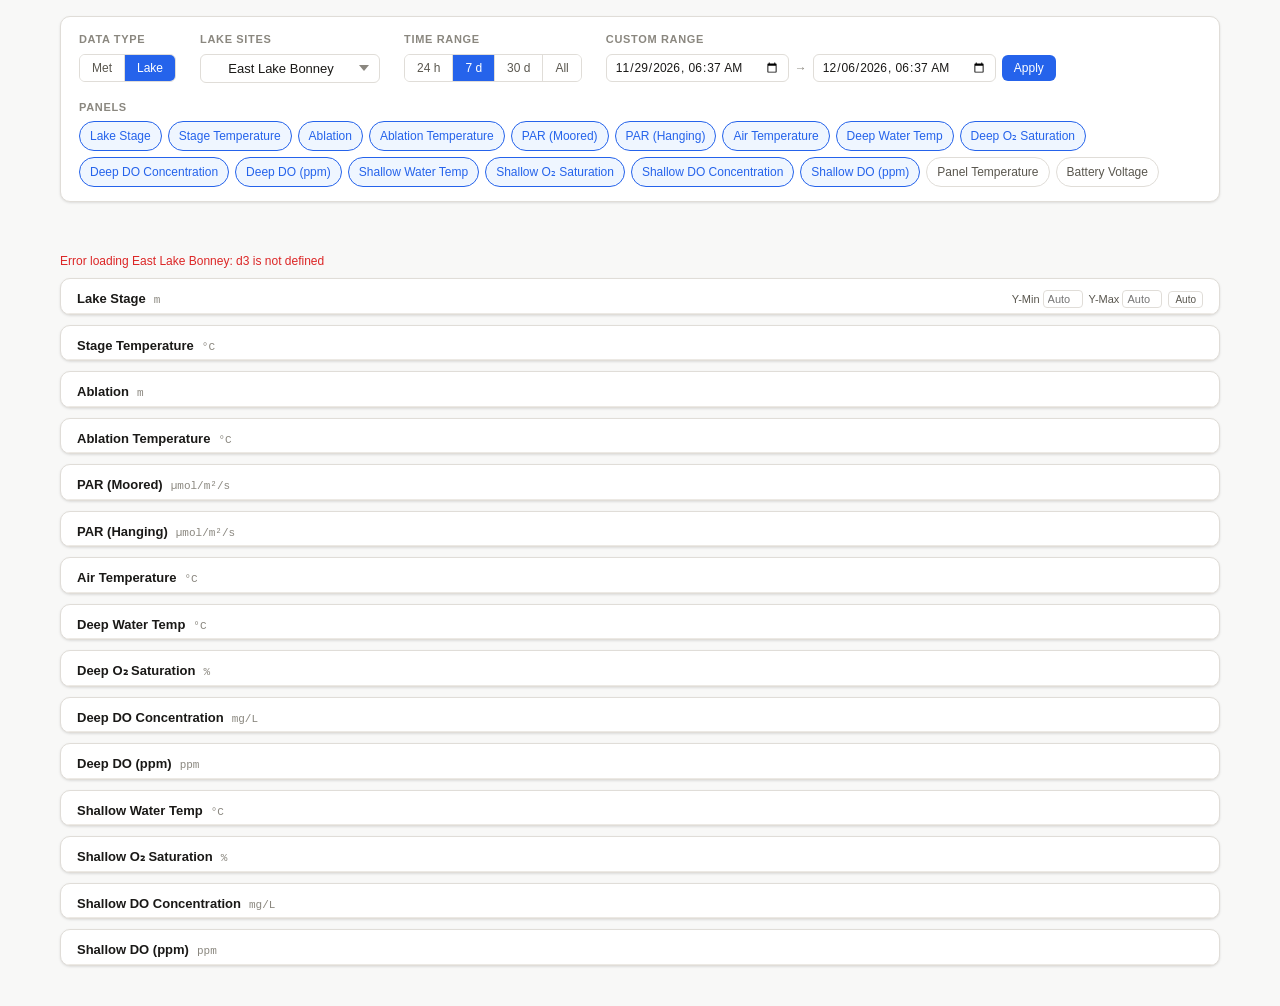
==== lake.html @ 5a03f5f2 "add lake data" ====
<!DOCTYPE html>
<html lang="en">

<head>
  <meta charset="UTF-8" />
  <meta name="viewport" content="width=device-width, initial-scale=1.0" />
  <title>MCM Live Lake Data — McMurdo LTER</title>
  <meta name="description"
    content="Interactive time-series lake buoy data for McMurdo LTER lake monitoring stations in Antarctica. Displays stage, temperature, oxygen saturation, PAR, and more." />
  <link rel="stylesheet" href="style.css" />
</head>

<body>

  <div id="app">

    <div id="controls">

      <!-- Page switcher -->
      <div class="control-group" id="page-nav-control">
        <label>Data type</label>
        <nav id="page-nav" aria-label="Data type">
          <a href="index.html" class="nav-link">Met</a>
          <a href="lake.html" class="nav-link active" aria-current="page">Lake</a>
        </nav>
      </div>

      <!-- Site selector -->
      <div class="control-group" id="station-control">
        <label>Lake sites</label>
        <div id="station-selector-wrapper">
          <button id="station-dropdown-btn" aria-haspopup="listbox" aria-expanded="false">
            <span id="station-dropdown-label">Select sites…</span>
            <svg class="chevron" viewBox="0 0 10 6" width="10" height="6">
              <path d="M0 0l5 6 5-6z" fill="currentColor" />
            </svg>
          </button>
          <ul id="station-dropdown" role="listbox" aria-multiselectable="true" hidden>
            <!-- populated by lake.js -->
          </ul>
        </div>
      </div>

      <!-- Time range presets -->
      <div class="control-group" id="time-preset-control">
        <label>Time range</label>
        <div class="button-group" id="time-presets">
          <button class="preset-btn" data-hours="24">24 h</button>
          <button class="preset-btn active" data-hours="168">7 d</button>
          <button class="preset-btn" data-hours="720">30 d</button>
          <button class="preset-btn" data-hours="all">All</button>
        </div>
      </div>

      <!-- Custom date range -->
      <div class="control-group" id="custom-range-control">
        <label>Custom range</label>
        <div id="custom-range-inputs">
          <input type="datetime-local" id="date-start" />
          <span class="range-sep">→</span>
          <input type="datetime-local" id="date-end" />
          <button id="apply-range-btn">Apply</button>
        </div>
      </div>

      <!-- Panel toggles (populated by lake.js) -->
      <div class="control-group" id="panel-toggle-control">
        <label>Panels</label>
        <div class="toggle-group"></div>
      </div>

    </div>

    <!-- Legend -->
    <div id="legend" aria-label="Site legend"></div>

    <!-- Status / error messages -->
    <div id="status-bar" aria-live="polite"></div>

    <!-- Chart panels (populated by lake.js) -->
    <div id="charts"></div>

    <!-- Tooltip -->
    <div id="tooltip" role="tooltip" aria-hidden="true"></div>

  </div><!-- /#app -->

  <script src="https://d3js.org/d3.v7.min.js"></script>
  <script src="shared.js"></script>
  <script src="lake.js"></script>
</body>

</html>
---- style.css ----
/* =============================================================
   MCM Live Meteogram — style.css
   Light theme, WordPress 2024 compatible, no external fonts
   ============================================================= */

/* --- Tokens -------------------------------------------------- */
:root {
  --bg: #f8f8f7;
  --surface: #ffffff;
  --border: #e0ddd8;
  --border-light: #ece9e4;
  --text-primary: #1a1917;
  --text-secondary: #5a574f;
  --text-muted: #8a877f;
  --accent: #2563eb;
  --accent-hover: #1d4ed8;
  --accent-light: #eff6ff;
  --danger: #dc2626;
  --radius: 6px;
  --radius-lg: 10px;
  --shadow: 0 1px 3px rgba(0, 0, 0, 0.08), 0 1px 2px rgba(0, 0, 0, 0.04);
  --shadow-md: 0 4px 6px rgba(0, 0, 0, 0.07), 0 2px 4px rgba(0, 0, 0, 0.05);
  --font: -apple-system, BlinkMacSystemFont, "Segoe UI", Roboto, Helvetica, Arial, sans-serif;
  --mono: "SFMono-Regular", Consolas, "Liberation Mono", Menlo, monospace;

  /* station color palette — 16 accessible colors matching shared.js */
  --s0: #0c8599;
  --s1: #e03131;
  --s2: #2f9e44;
  --s3: #7048e8;
  --s4: #e8590c;
  --s5: #c2255c;
  --s6: #f08c00;
  --s7: #495057;
  --s8: #7d4037;
  --s9: #5c940d;
  --s10: #087f5b;
  --s11: #5f3dc4;
  --s12: #1971c2;
  --s13: #a61e4d;
  --s14: #9c36b5;
  --s15: #d6336c;
}

/* --- Reset --------------------------------------------------- */
*,
*::before,
*::after {
  box-sizing: border-box;
  margin: 0;
  padding: 0;
}

body {
  font-family: var(--font);
  font-size: 14px;
  color: var(--text-primary);
  background: var(--bg);
  line-height: 1.5;
}

/* --- App shell ---------------------------------------------- */
#app {
  max-width: 1200px;
  margin: 0 auto;
  padding: 16px 20px 40px;
}

/* --- Page nav (Met / Lake) & Button groups ------------------ */
#page-nav,
.button-group {
  display: flex;
  gap: 0;
  border: 1px solid var(--border);
  border-radius: var(--radius);
  overflow: hidden;
}

.nav-link,
.preset-btn {
  display: inline-flex;
  align-items: center;
  justify-content: center;
  background: var(--surface);
  border: none;
  border-right: 1px solid var(--border);
  padding: 6px 12px;
  font-size: 12px;
  font-family: var(--font);
  color: var(--text-secondary);
  cursor: pointer;
  text-decoration: none;
  transition: background 0.12s, color 0.12s;
  white-space: nowrap;
  line-height: normal;
  box-sizing: border-box;
}

.nav-link:last-child,
.preset-btn:last-child {
  border-right: none;
}

.nav-link:hover,
.preset-btn:hover {
  background: var(--accent-light);
  color: var(--accent);
}

.nav-link.active,
.preset-btn.active {
  background: var(--accent);
  color: #fff;
}

/* --- Controls bar ------------------------------------------- */
#controls {
  display: flex;
  flex-wrap: wrap;
  gap: 16px 24px;
  align-items: flex-start;
  background: var(--surface);
  border: 1px solid var(--border);
  border-radius: var(--radius-lg);
  padding: 14px 18px;
  margin-bottom: 14px;
  box-shadow: var(--shadow);
}

.control-group {
  display: flex;
  flex-direction: column;
  gap: 6px;
}

.control-group>label {
  font-size: 11px;
  font-weight: 600;
  text-transform: uppercase;
  letter-spacing: 0.06em;
  color: var(--text-muted);
}

/* --- Station dropdown --------------------------------------- */
#station-selector-wrapper {
  position: relative;
}

#station-dropdown-btn {
  display: flex;
  align-items: center;
  gap: 8px;
  background: var(--surface);
  border: 1px solid var(--border);
  border-radius: var(--radius);
  padding: 6px 10px;
  font-size: 13px;
  font-family: var(--font);
  color: var(--text-primary);
  cursor: pointer;
  min-width: 180px;
  transition: border-color 0.15s;
}

#station-dropdown-btn:hover {
  border-color: var(--accent);
}

#station-dropdown-btn[aria-expanded="true"] {
  border-color: var(--accent);
}

#station-dropdown-btn .chevron {
  flex-shrink: 0;
  color: var(--text-muted);
  transition: transform 0.15s;
}

#station-dropdown-btn[aria-expanded="true"] .chevron {
  transform: rotate(180deg);
}

#station-dropdown-label {
  flex: 1;
  overflow: hidden;
  text-overflow: ellipsis;
  white-space: nowrap;
}

#station-dropdown {
  position: absolute;
  top: calc(100% + 4px);
  left: 0;
  z-index: 100;
  background: var(--surface);
  border: 1px solid var(--border);
  border-radius: var(--radius);
  box-shadow: var(--shadow-md);
  min-width: 180px;
  max-height: 300px;
  overflow-y: auto;
  list-style: none;
  padding: 4px 0;
}

#station-dropdown li {
  padding: 7px 12px;
  cursor: pointer;
  display: flex;
  align-items: center;
  gap: 8px;
  font-size: 13px;
  font-family: var(--mono);
  transition: background 0.1s;
}

#station-dropdown li:hover {
  background: var(--accent-light);
}

#station-dropdown li[aria-selected="true"] {
  background: var(--accent-light);
  color: var(--accent);
}

#station-dropdown li .check {
  width: 14px;
  text-align: center;
  flex-shrink: 0;
}

#station-dropdown li.no-data {
  color: var(--text-muted);
  font-style: italic;
  cursor: not-allowed;
}

#station-dropdown li.no-data:hover {
  background: none;
}



/* --- Custom range ------------------------------------------- */
#custom-range-inputs {
  display: flex;
  align-items: center;
  gap: 6px;
  flex-wrap: wrap;
}

#custom-range-inputs input[type="datetime-local"] {
  border: 1px solid var(--border);
  border-radius: var(--radius);
  padding: 5px 8px;
  font-size: 12px;
  font-family: var(--font);
  color: var(--text-primary);
  background: var(--surface);
}

.range-sep {
  color: var(--text-muted);
  font-size: 12px;
}

#apply-range-btn {
  background: var(--accent);
  color: #fff;
  border: none;
  border-radius: var(--radius);
  padding: 6px 12px;
  font-size: 12px;
  font-family: var(--font);
  cursor: pointer;
  transition: background 0.12s;
}

#apply-range-btn:hover {
  background: var(--accent-hover);
}

/* --- Panel toggles ------------------------------------------ */
.toggle-group {
  display: flex;
  gap: 6px;
  flex-wrap: wrap;
}

.toggle-pill {
  display: flex;
  align-items: center;
  gap: 5px;
  padding: 5px 10px;
  border: 1px solid var(--border);
  border-radius: 100px;
  font-size: 12px;
  cursor: pointer;
  user-select: none;
  transition: background 0.12s, border-color 0.12s, color 0.12s;
  color: var(--text-secondary);
  background: var(--surface);
}

.toggle-pill:has(input:checked) {
  background: var(--accent-light);
  border-color: var(--accent);
  color: var(--accent);
}

.toggle-pill input {
  display: none;
}

/* --- Legend ------------------------------------------------- */
#legend {
  display: flex;
  flex-wrap: wrap;
  gap: 8px 16px;
  margin-bottom: 12px;
  min-height: 24px;
}

.legend-item {
  display: flex;
  align-items: center;
  gap: 6px;
  font-size: 12px;
  font-family: var(--mono);
  color: var(--text-secondary);
}

.legend-swatch {
  width: 24px;
  height: 3px;
  border-radius: 2px;
}

/* --- Status bar --------------------------------------------- */
#status-bar {
  font-size: 12px;
  color: var(--text-muted);
  margin-bottom: 8px;
  min-height: 18px;
}

#status-bar.error {
  color: var(--danger);
}

/* --- Chart panels ------------------------------------------- */
#charts {
  display: flex;
  flex-direction: column;
  gap: 10px;
}

.chart-panel {
  background: var(--surface);
  border: 1px solid var(--border);
  border-radius: var(--radius-lg);
  box-shadow: var(--shadow);
  overflow: hidden;
}

.chart-panel.hidden {
  display: none;
}

.panel-header {
  display: flex;
  align-items: baseline;
  gap: 8px;
  padding: 10px 16px 4px;
  border-bottom: 1px solid var(--border-light);
}

.panel-title {
  font-size: 13px;
  font-weight: 600;
  color: var(--text-primary);
}

.panel-unit {
  font-size: 11px;
  color: var(--text-muted);
  font-family: var(--mono);
}

.y-controls {
  margin-left: auto;
  display: flex;
  align-items: center;
  gap: 6px;
  font-size: 11px;
  color: var(--text-secondary);
}

.y-controls input {
  width: 40px;
  font-size: 11px;
  padding: 2px 4px;
  border: 1px solid var(--border);
  border-radius: 4px;
  background: var(--surface);
  color: var(--text-primary);
  appearance: textfield;
  -moz-appearance: textfield;
  /* Hide arrows in Firefox */
}

.y-controls input::-webkit-outer-spin-button,
.y-controls input::-webkit-inner-spin-button {
  -webkit-appearance: none;
  /* Hide arrows in Safari/Chrome */
  margin: 0;
}

.y-auto-btn {
  font-size: 10px;
  padding: 2px 6px;
  background: var(--surface);
  border: 1px solid var(--border);
  border-radius: 4px;
  cursor: pointer;
  color: var(--text-secondary);
}

.y-auto-btn:hover {
  background: var(--accent-light);
  color: var(--accent);
  border-color: var(--accent);
}

.no-data-msg {
  font-size: 12px;
  color: var(--text-muted);
  font-style: italic;
  padding: 12px 16px;
  text-align: center;
}

.panel-svg-container {
  width: 100%;
}

/* --- SVG elements ------------------------------------------- */
.axis path,
.axis line {
  stroke: var(--border);
  stroke-width: 1;
}

.axis text {
  fill: var(--text-muted);
  font-size: 11px;
  font-family: var(--font);
}

.grid-line {
  stroke: var(--border-light);
  stroke-dasharray: 2, 4;
  stroke-width: 1;
}

.data-line {
  fill: none;
  stroke-width: 1.5;
  stroke-linejoin: round;
  stroke-linecap: round;
}

.data-dot {
  stroke: #fff;
  stroke-width: 1;
  r: 2.5;
}


.zoom-overlay {
  fill: none;
  pointer-events: all;
  cursor: crosshair;
}

/* --- Tooltip ----------------------------------------------- */
#tooltip {
  position: fixed;
  pointer-events: none;
  background: var(--surface);
  border: 1px solid var(--border);
  border-radius: var(--radius);
  box-shadow: var(--shadow-md);
  padding: 8px 12px;
  font-size: 12px;
  line-height: 1.6;
  z-index: 1000;
  max-width: 280px;
  opacity: 0;
  transition: opacity 0.1s;
}

#tooltip.visible {
  opacity: 1;
}

.tooltip-time {
  font-weight: 600;
  color: var(--text-primary);
  margin-bottom: 4px;
}

.tooltip-row {
  display: flex;
  justify-content: space-between;
  gap: 12px;
}

.tooltip-label {
  color: var(--text-secondary);
  white-space: nowrap;
}

.tooltip-value {
  font-family: var(--mono);
  font-weight: 600;
  white-space: nowrap;
}

/* --- Responsive -------------------------------------------- */
@media (max-width: 700px) {
  #controls {
    flex-direction: column;
  }

  #custom-range-inputs {
    flex-direction: column;
    align-items: flex-start;
  }

  #app {
    padding: 10px 12px 30px;
  }
}
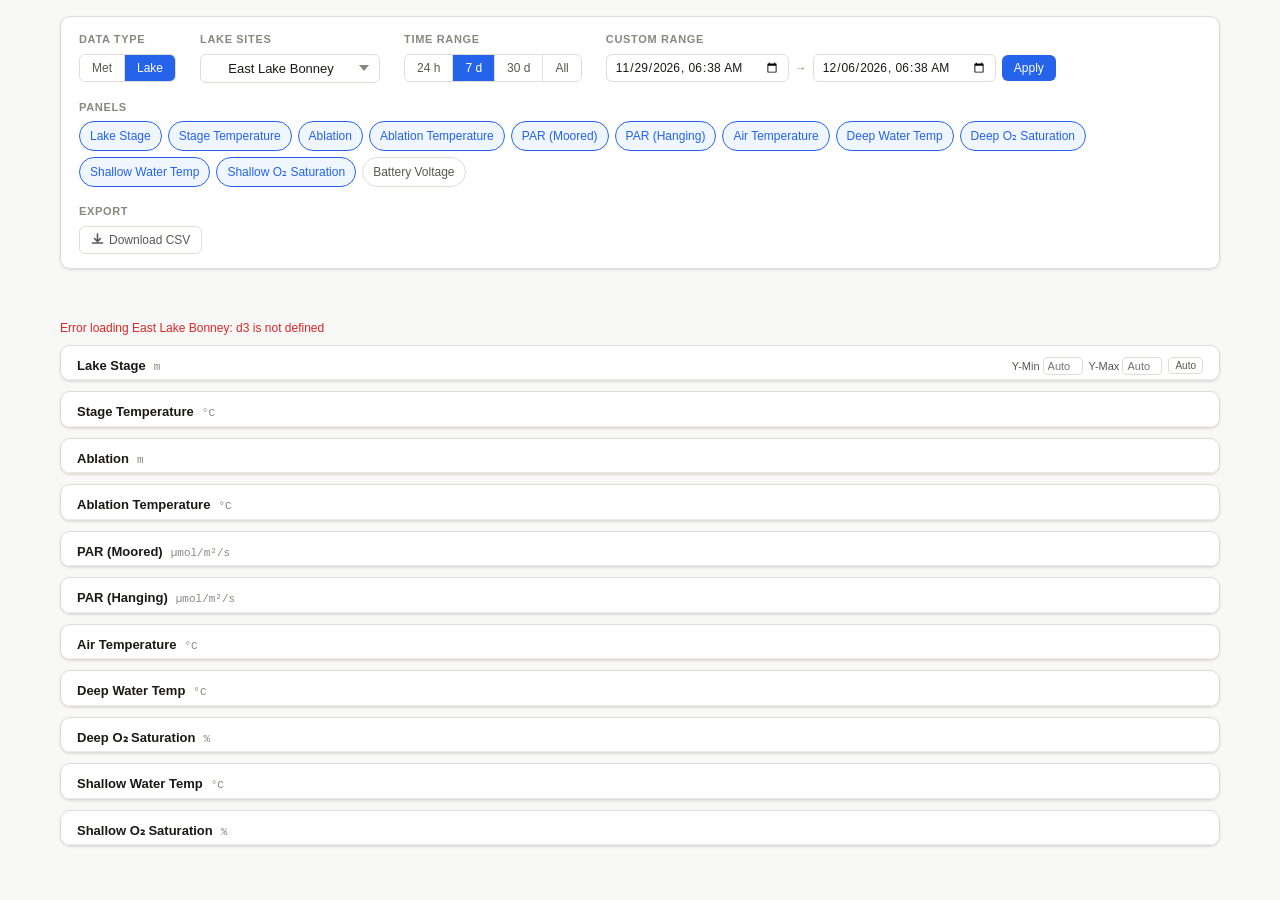
==== commit b99af18b: "hover type, data download" ====
--- a/lake.html
+++ b/lake.html
@@ -4,7 +4,7 @@
 <head>
   <meta charset="UTF-8" />
   <meta name="viewport" content="width=device-width, initial-scale=1.0" />
-  <title>MCM Live Lake Data — McMurdo LTER</title>
+  <title>MCM Live Lake Data</title>
   <meta name="description"
     content="Interactive time-series lake buoy data for McMurdo LTER lake monitoring stations in Antarctica. Displays stage, temperature, oxygen saturation, PAR, and more." />
   <link rel="stylesheet" href="style.css" />
@@ -69,6 +69,17 @@
         <div class="toggle-group"></div>
       </div>
 
+      <!-- Download CSV -->
+      <div class="control-group" id="download-control">
+        <label>Export</label>
+        <button id="download-csv-btn" class="download-btn" title="Download visible variables for the selected time period as CSV">
+          <svg width="13" height="13" viewBox="0 0 13 13" fill="none" aria-hidden="true" style="vertical-align:-1px;margin-right:5px">
+            <path d="M6.5 1v7M3.5 5.5l3 3 3-3M1.5 10h10" stroke="currentColor" stroke-width="1.6" stroke-linecap="round" stroke-linejoin="round"/>
+          </svg>
+          Download CSV
+        </button>
+      </div>
+
     </div>
 
     <!-- Legend -->
@@ -88,6 +99,24 @@
   <script src="https://d3js.org/d3.v7.min.js"></script>
   <script src="shared.js"></script>
   <script src="lake.js"></script>
+  <script>
+    function sendHeight() {
+      // Get the actual rendered height of the body content
+      const height = document.body.scrollHeight;
+      // Send message to the host window
+      window.parent.postMessage({ frameHeight: height }, '*');
+    }
+
+    // Send initial height on load
+    window.addEventListener('load', sendHeight);
+
+    // Send updated height if window resizes (mobile/desktop adaptivity)
+    window.addEventListener('resize', sendHeight);
+
+    // Watch for dynamic height changes (DOM modifications, dropdown toggles, user selections)
+    const observer = new ResizeObserver(() => sendHeight());
+    observer.observe(document.body);
+  </script>
 </body>
 
-</html>
+</html>
--- a/style.css
+++ b/style.css
@@ -483,25 +483,60 @@
   cursor: crosshair;
 }
 
-/* --- Tooltip ----------------------------------------------- */
-#tooltip {
-  position: fixed;
+/* --- Download CSV button ------------------------------------ */
+.download-btn {
+  display: inline-flex;
+  align-items: center;
+  background: var(--surface);
+  border: 1px solid var(--border);
+  border-radius: var(--radius);
+  padding: 6px 11px;
+  font-size: 12px;
+  font-family: var(--font);
+  color: var(--text-secondary);
+  cursor: pointer;
+  white-space: nowrap;
+  transition: background 0.12s, border-color 0.12s, color 0.12s;
+}
+
+.download-btn:hover {
+  background: var(--accent-light);
+  border-color: var(--accent);
+  color: var(--accent);
+}
+
+.download-btn:active {
+  background: #dbeafe;
+}
+
+/* --- Crosshair SVG line ------------------------------------ */
+.crosshair-line {
+  stroke: var(--text-muted);
+  stroke-width: 1px;
+  stroke-dasharray: 3 3;
   pointer-events: none;
+}
+
+/* --- Per-panel inline tooltip ------------------------------ */
+.panel-crosshair-tip {
+  position: absolute;
+  top: 4px;
+  pointer-events: none;
   background: var(--surface);
   border: 1px solid var(--border);
   border-radius: var(--radius);
   box-shadow: var(--shadow-md);
-  padding: 8px 12px;
+  padding: 7px 11px;
   font-size: 12px;
   line-height: 1.6;
-  z-index: 1000;
-  max-width: 280px;
-  opacity: 0;
-  transition: opacity 0.1s;
-}
-
-#tooltip.visible {
-  opacity: 1;
+  z-index: 200;
+  max-width: 240px;
+  display: none;
+}
+
+/* panel-svg-container must be relative for tip positioning */
+.panel-svg-container {
+  position: relative;
 }
 
 .tooltip-time {
@@ -525,6 +560,11 @@
   font-family: var(--mono);
   font-weight: 600;
   white-space: nowrap;
+}
+
+/* Legacy floating tooltip — kept in DOM for accessibility, but hidden */
+#tooltip {
+  display: none;
 }
 
 /* --- Responsive -------------------------------------------- */
